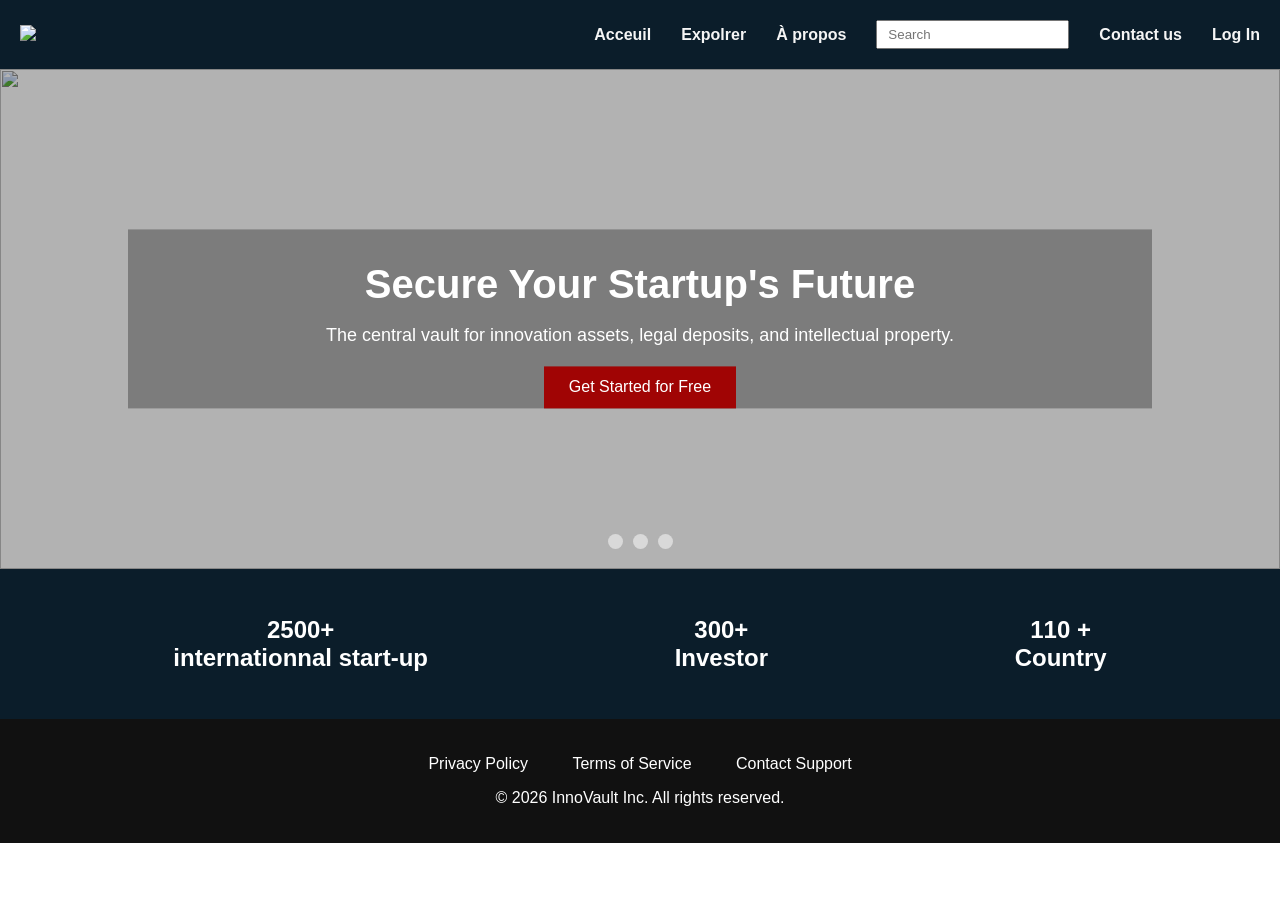
==== index.html @ d535e53a "add index and css" ====
<!DOCTYPE html>
<html>
    <head>
        <meta charset="utf-8">
        <title>InnoVault</title>
        <link rel="stylesheet" href="style/index.css">
        <script src="login.js"></script>
    </head>
    <body>
        <header>
            <nav class="navbar">
                <div class="logo"><a href="index.html"><img src="assets\logo_image.png" style="width: 150px;"></a></div>
                <ul class="list-ul">
                    <a href="#">Acceuil</a>
                    <a href="#">Expolrer</a>
                    <a href="#">À propos</a>
                    <input type="text" placeholder="Search" id="search-bar">
                    <a href="#">Contact us</a>
                    <a href="login.html">Log In</a>
                </ul>
            </nav>
        </header>
        <main>
            <section class="slider-container">
                <input type="radio" name="slider" id="slide1" checked>
                <input type="radio" name="slider" id="slide2">
                <input type="radio" name="slider" id="slide3">
                <div class="hero-overlay">
                    <h1>Secure Your Startup's Future</h1>
                    <p>The central vault for innovation assets, legal deposits, and intellectual property.</p>
                    <button class="cta-btn" onclick="">Get Started for Free</button>
                </div>
                </div>
                <div class="slides">
                    <img src="assets/Gitex 1.jpeg" class="img" id="img1">
                    <img src="assets/Event 2.jpg" class="img" id="img2">
                    <img src="assets/Event 3.jpg" class="img" id="img3">
                </div>

                <div class="navigation">
                    <label for="slide1" class="nav-btn"></label>
                    <label for="slide2" class="nav-btn"></label>
                    <label for="slide3" class="nav-btn"></label>
                </div>
            </section>
    </div>
            <section class="status">
                <div class="status-containar">
                    <h2 id="status">2500+ <br>internationnal start-up</h2>
                    <h2 id="status">300+ <br>Investor</h2>
                    <h2 id="status">110 + <br> Country </h2>
                </div>
            </section>
             
        </main>
        <footer>
            <div class="footer-content">
                <ul class="footer-links">
                    <a href="#">Privacy Policy</a>
                    <a href="#">Terms of Service</a>
                    <a href="#">Contact Support</a>
                </ul>
                <p>&copy; 2026 InnoVault Inc. All rights reserved.</p>

            </div>
        </footer>
    </body>
</html>
---- style/index.css ----
body {
        margin: 0;
        font-family: Arial, sans-serif;
    }

    /* HEADER */
    header {
        background-color: #0b1d2a;
        padding: 20px;
    }

    .navbar {
        display: flex;
        justify-content: space-between;
        align-items: center;
    }

    .logo img {
        width: 150px;
    }

    .list-ul {
        list-style: none;
        display: flex;
        gap: 30px;
        align-items: center;
        margin: 0;
        padding: 0;
    }

    .list-ul a {
        color: #f5f5f5;
        text-decoration: none;
        font-weight: bold;
    }

    .list-ul a:hover {
        color: #d4af37;
    }

    #search-bar {
        padding: 5px 10px;
    }

    /* SLIDER */
    .slider-container {
        width: 100%;
        height: 500px;
        overflow: hidden;
        position: relative;
    }

    input[type="radio"] {
        display: none;
    }

    .slides {
        display: flex;
        width: 300%;
        height: 100%;
        transition: transform 0.5s ease-in-out;
        position: relative;
        z-index: 0;
    }

    .img {
        width: 100%;
        height: 100%;
        object-fit: cover;
    }

    /* SLIDE MOVEMENT */
    #slide1:checked ~ .slides {
        transform: translateX(0);
    }

    #slide2:checked ~ .slides {
        transform: translateX(-33.33%);
    }

    #slide3:checked ~ .slides {
        transform: translateX(-66.66%);
    }

    /* DARK OVERLAY */
    .slider-container::before {
        content: "";
        position: absolute;
        top: 0;
        left: 0;
        width: 100%;
        height: 100%;
        background: rgba(0, 0, 0, 0.3);
        z-index: 1;
    }

    /* HERO ON TOP OF SLIDER */
    .hero-overlay {
        position: absolute;
        top: 50%;
        left: 50%;
        transform: translate(-50%, -50%);
        text-align: center;
        color: white;
        background-color: rgba(0, 0, 0, 0.3);
        z-index: 2;
        width: 80%;
    }

    .hero-overlay h1 {
        font-size: 40px;
        margin-bottom: 15px;
    }

    .hero-overlay p {
        font-size: 18px;
        margin-bottom: 20px;
    }

    .cta-btn {
        padding: 12px 25px;
        background: #a00404;
        color: white;
        border: none;
        cursor: pointer;
        font-size: 16px;
    }

    .cta-btn:hover {
        background: #800303;
    }

    /* NAV DOTS */
    .navigation {
        position: absolute;
        bottom: 15px;
        width: 100%;
        display: flex;
        justify-content: center;
        z-index: 2;
    }

    .nav-btn {
        width: 15px;
        height: 15px;
        background: rgba(255, 255, 255, 0.5);
        margin: 5px;
        border-radius: 50%;
        cursor: pointer;
    }

    .nav-btn:hover {
        background: white;
    }

    /* STATUS */
    /* Stats bar */
    .status {
        color: white;
    }
    #status:hover {
        color: #d4af37;
        cursor: pointer;
    }
    .status-containar {
        display: flex;
        justify-content: space-around;
        padding: 50px;
        height: 50px;
        background-color: #0b1d2a;
        text-align: center;
        align-items: center;
    }
    /* FOOTER */
    footer {
        background: #111;
        color: white;
        text-align: center;
        padding: 20px;
    }

    .footer-links {
        list-style: none;
        padding: 0;
    }

    .footer-links li {
        display: inline;
        margin: 0 10px;
    }

    .footer-links a {
        color: white;
        text-decoration: none;
        padding-inline: 20px;
    }
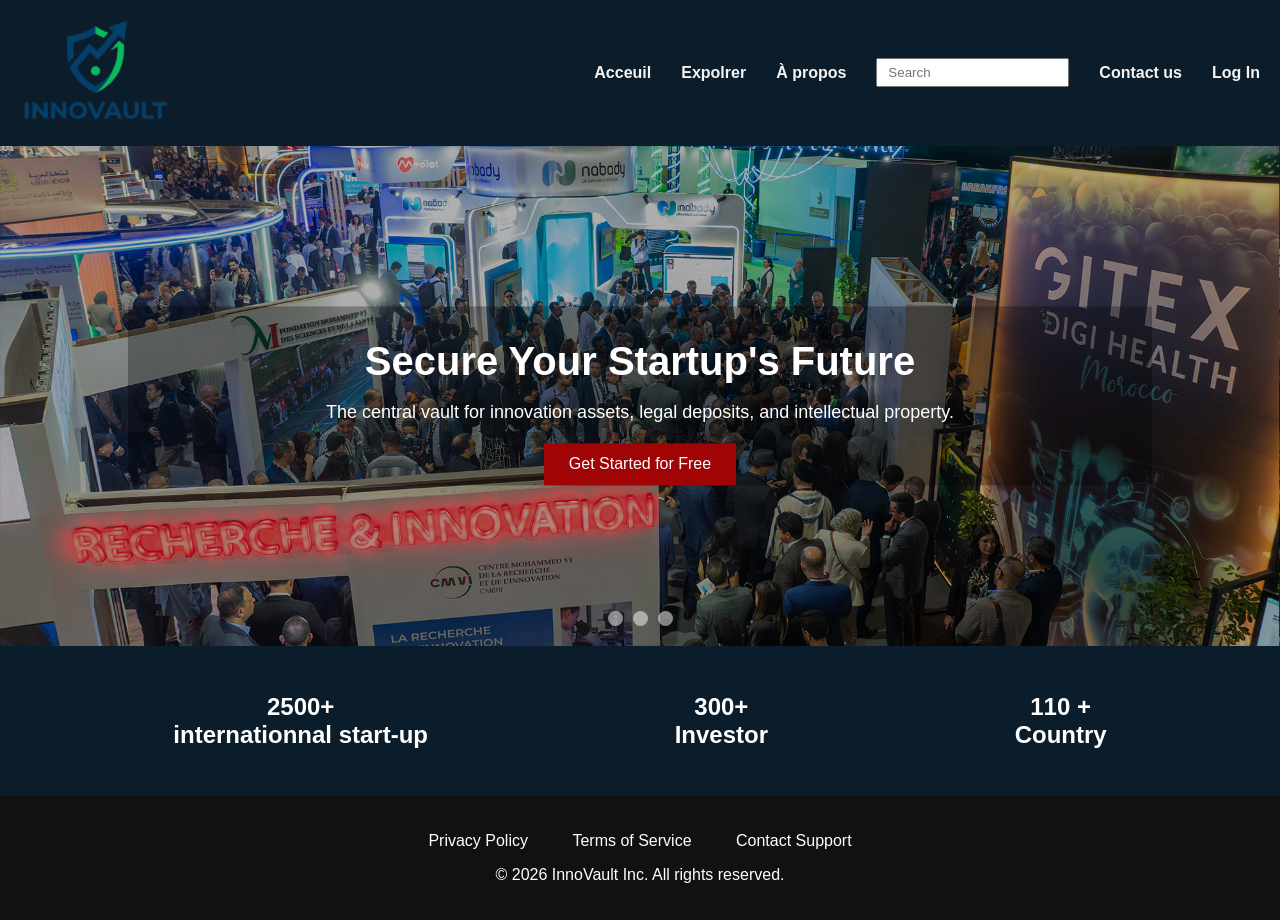
==== commit 047c9792: "modification" ====
--- a/index.html
+++ b/index.html
@@ -12,10 +12,10 @@
                 <div class="logo"><a href="index.html"><img src="assets\logo_image.png" style="width: 150px;"></a></div>
                 <ul class="list-ul">
                     <a href="#">Acceuil</a>
-                    <a href="#">Expolrer</a>
-                    <a href="#">À propos</a>
+                    <a href="explorer.html">Expolrer</a>
+                    <a href="About us.html">À propos</a>
                     <input type="text" placeholder="Search" id="search-bar">
-                    <a href="#">Contact us</a>
+                    <a href="contact.html">Contact us</a>
                     <a href="login.html">Log In</a>
                 </ul>
             </nav>
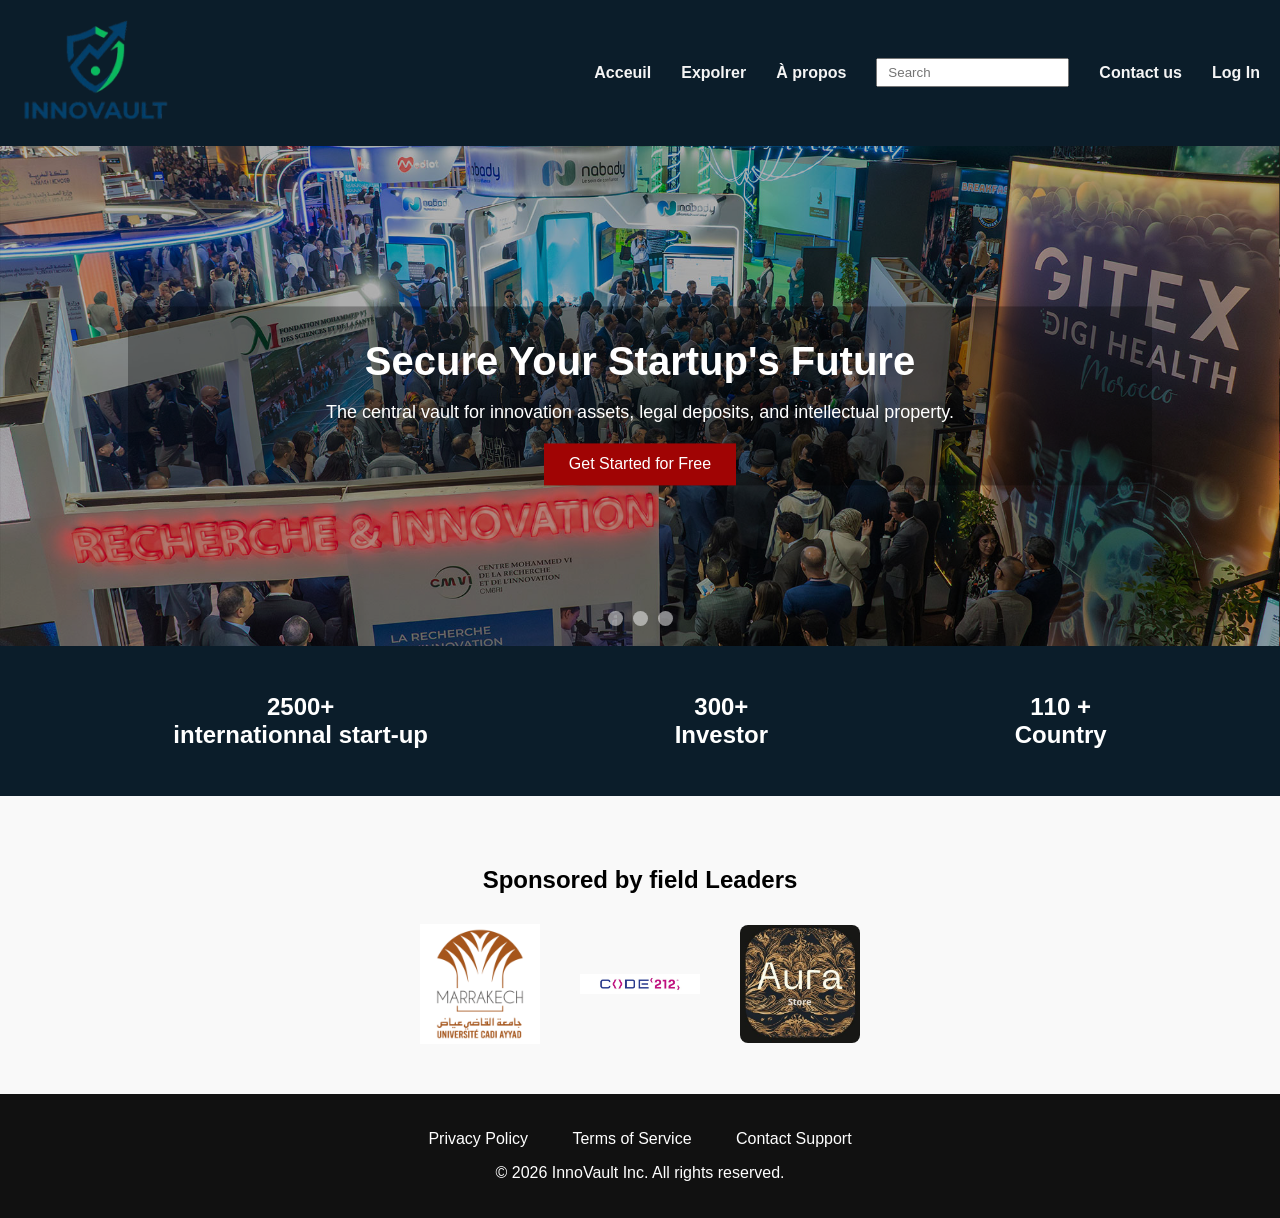
==== commit cb64ed55: "add" ====
--- a/index.html
+++ b/index.html
@@ -13,7 +13,7 @@
                 <ul class="list-ul">
                     <a href="#">Acceuil</a>
                     <a href="explorer.html">Expolrer</a>
-                    <a href="About us.html">À propos</a>
+                    <a href="About_us.html">À propos</a>
                     <input type="text" placeholder="Search" id="search-bar">
                     <a href="contact.html">Contact us</a>
                     <a href="login.html">Log In</a>
@@ -28,8 +28,10 @@
                 <div class="hero-overlay">
                     <h1>Secure Your Startup's Future</h1>
                     <p>The central vault for innovation assets, legal deposits, and intellectual property.</p>
-                    <button class="cta-btn" onclick="">Get Started for Free</button>
-                </div>
+                    <a href="login.html?mode=signup">
+                        <button class="cta-btn" id="signupBtn" onclick=goToSignup()>Get Started for Free</button>
+                    </a>    
+                    </div>
                 </div>
                 <div class="slides">
                     <img src="assets/Gitex 1.jpeg" class="img" id="img1">
@@ -51,6 +53,14 @@
                     <h2 id="status">110 + <br> Country </h2>
                 </div>
             </section>
+            <section class="sponsors">
+                <h2>Sponsored by field Leaders</h2>
+                <div class="sponsor-logos">
+                    <img src="assets/sponsor_1.png">
+                    <img src="assets/sponsor_2.jpg">
+                    <img src="assets/sponsor_3.jpg"  class="sponsor_3">
+                </div>
+            </section>
              
         </main>
         <footer>
--- a/style/index.css
+++ b/style/index.css
@@ -153,7 +153,6 @@
         background: white;
     }
 
-    /* STATUS */
     /* Stats bar */
     .status {
         color: white;
@@ -171,6 +170,36 @@
         text-align: center;
         align-items: center;
     }
+    .sponsors {
+    text-align: center;
+    padding: 50px 20px;
+    background-color: #f9f9f9;
+    }
+
+    .sponsors h2 {
+        margin-bottom: 30px;
+        font-size: 24px;
+    }
+
+    .sponsor-logos {
+        display: flex;
+        justify-content: center;
+        align-items: center;
+        gap: 40px;
+    }
+    .sponsor_3 {
+        border-radius: 8px;
+    }
+
+    .sponsor-logos img {
+        width: 120px;
+        transition: 0.3s ease;
+    }
+
+    .sponsor-logos img:hover {
+        opacity: 1;
+        transform: scale(1.05);
+    }
     /* FOOTER */
     footer {
         background: #111;
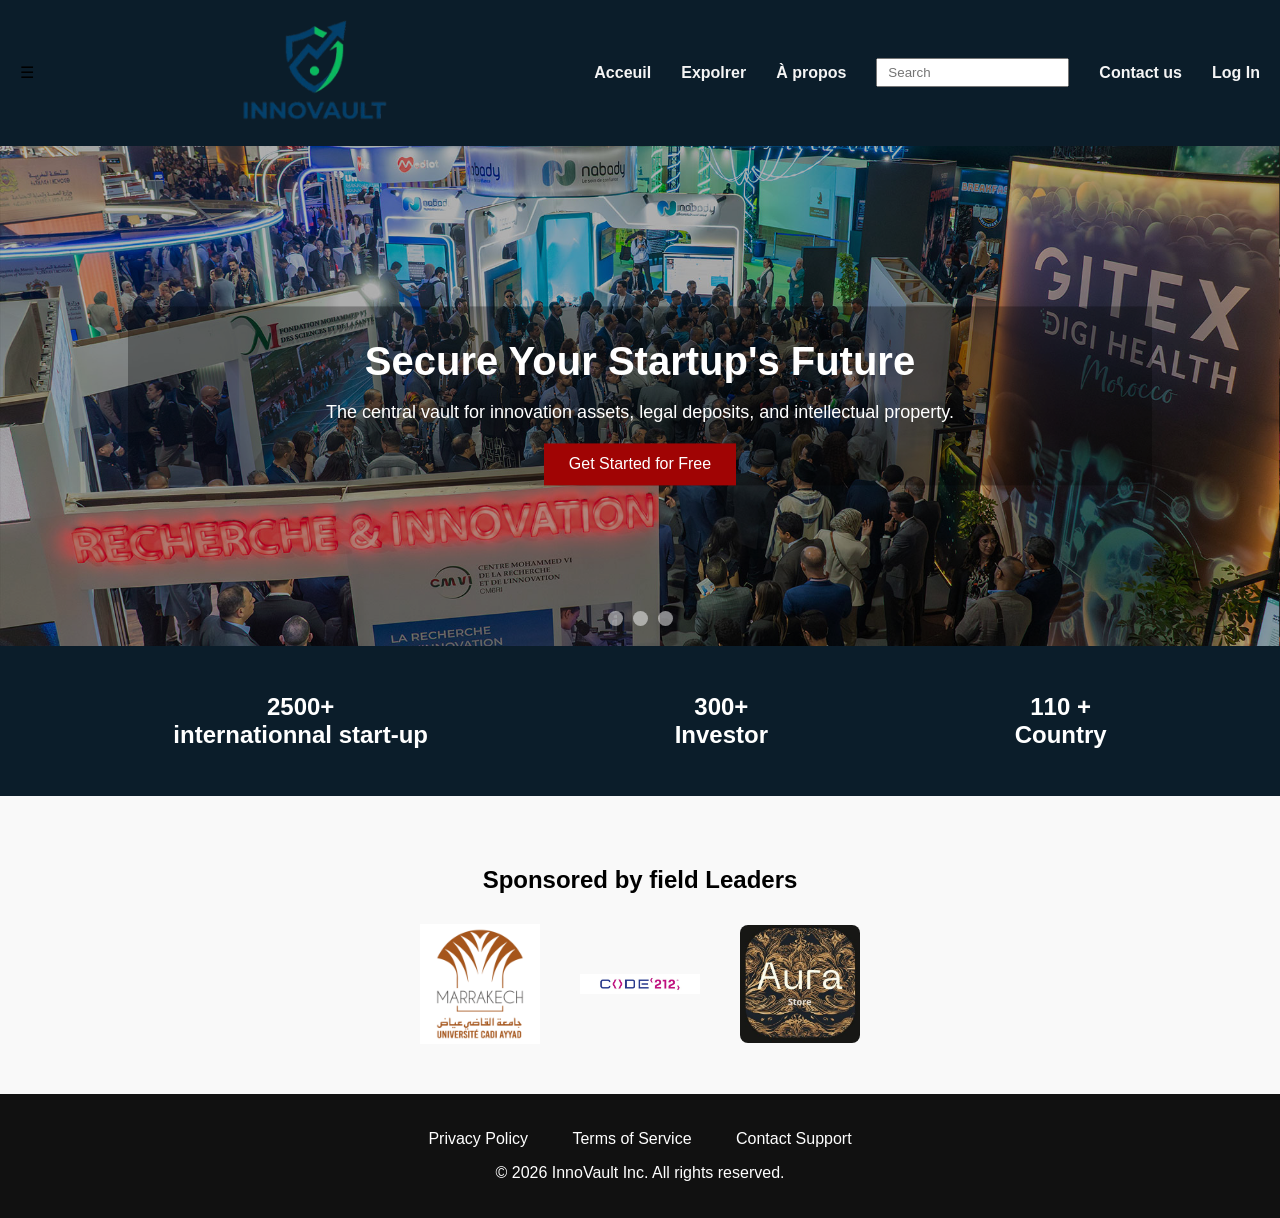
==== commit 1477fa89: "modifier" ====
--- a/index.html
+++ b/index.html
@@ -4,13 +4,18 @@
         <meta charset="utf-8">
         <title>InnoVault</title>
         <link rel="stylesheet" href="style/index.css">
-        <script src="login.js"></script>
+        <script src="script/index.js"></script>
+        <link rel="icon" type="image/x-icon" href="assets/logo_image.png">
     </head>
     <body>
         <header>
+
             <nav class="navbar">
+                <div class="menu-toggle" id="menuToggle" onclick="toggleMenu()">
+                    ☰
+                </div>
                 <div class="logo"><a href="index.html"><img src="assets\logo_image.png" style="width: 150px;"></a></div>
-                <ul class="list-ul">
+                <ul class="list-ul" id="navLinks">
                     <a href="#">Acceuil</a>
                     <a href="explorer.html">Expolrer</a>
                     <a href="About_us.html">À propos</a>
@@ -29,9 +34,8 @@
                     <h1>Secure Your Startup's Future</h1>
                     <p>The central vault for innovation assets, legal deposits, and intellectual property.</p>
                     <a href="login.html?mode=signup">
-                        <button class="cta-btn" id="signupBtn" onclick=goToSignup()>Get Started for Free</button>
+                        <button class="cta-btn" id="signupBtn">Get Started for Free</button>
                     </a>    
-                    </div>
                 </div>
                 <div class="slides">
                     <img src="assets/Gitex 1.jpeg" class="img" id="img1">
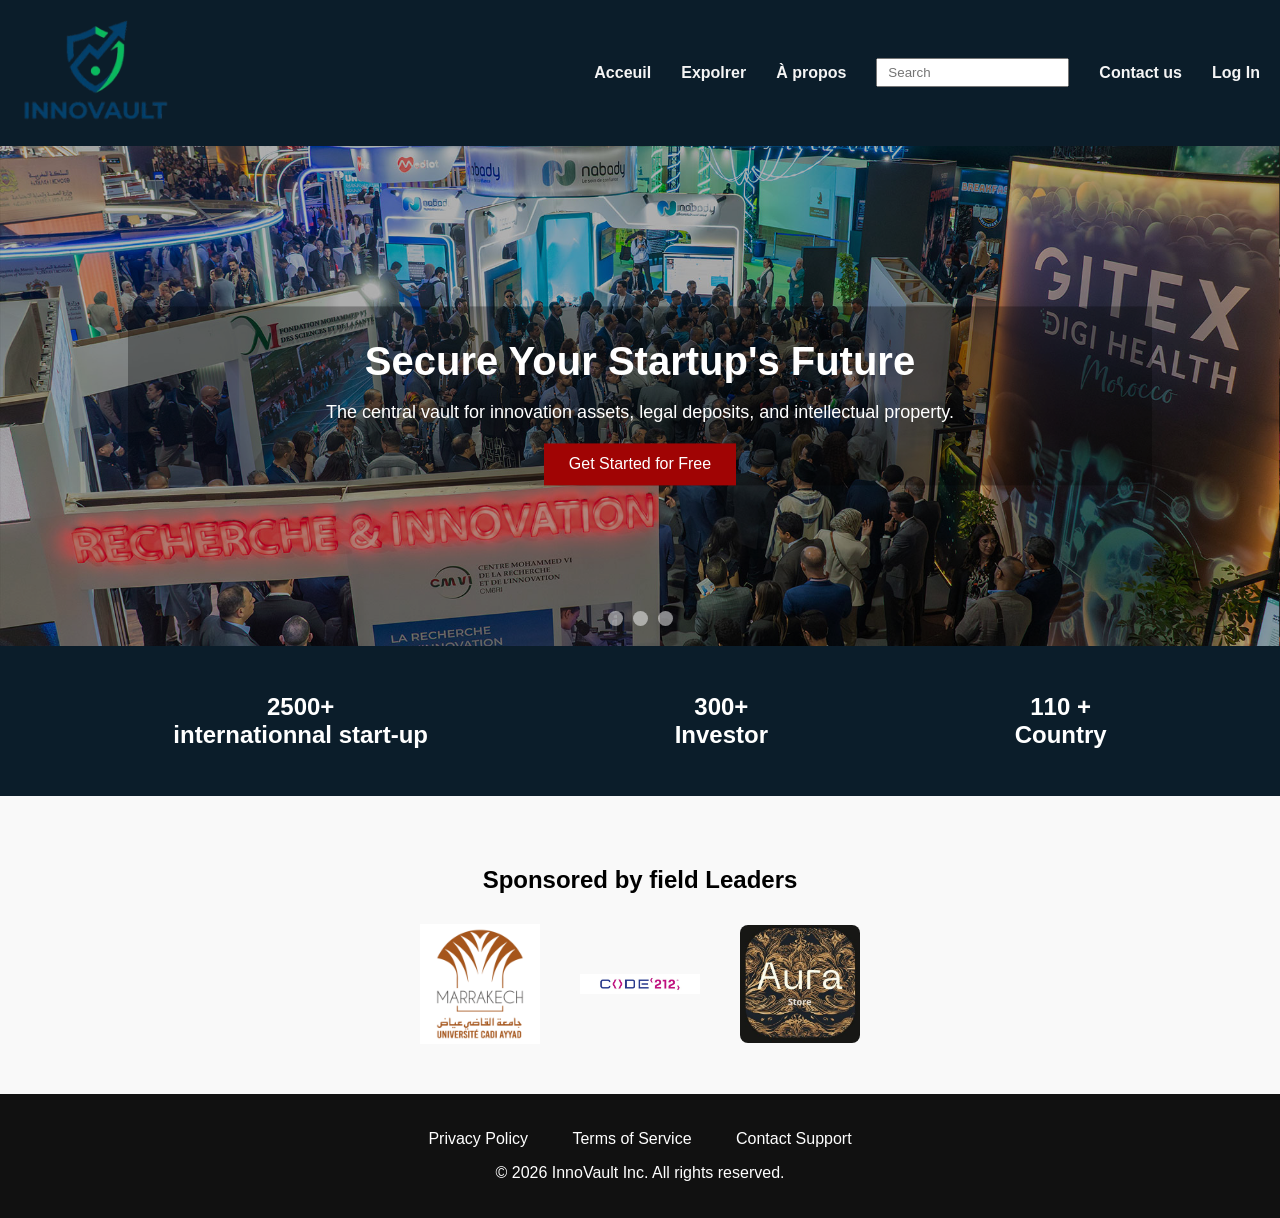
==== commit 2173db5f: "modify" ====
--- a/index.html
+++ b/index.html
@@ -9,7 +9,6 @@
     </head>
     <body>
         <header>
-
             <nav class="navbar">
                 <div class="menu-toggle" id="menuToggle" onclick="toggleMenu()">
                     ☰
--- a/style/index.css
+++ b/style/index.css
@@ -152,7 +152,11 @@
     .nav-btn:hover {
         background: white;
     }
-
+    .menu-toggle {
+        display: none;
+        font-size: 28px;
+        cursor: pointer;
+    }
     /* Stats bar */
     .status {
         color: white;
@@ -222,4 +226,69 @@
         color: white;
         text-decoration: none;
         padding-inline: 20px;
-    }+    }
+@media (max-width: 768px) {
+
+    .menu-toggle {
+        display: block;
+    }
+
+    .nav-links {
+        display: none;
+        position: absolute;
+        top: 100%;
+        left: 0;
+        width: 100%;
+        flex-direction: column !important;
+        align-items: center;
+    }
+
+    .nav-links.show {
+        display: flex;
+    }
+
+    .nav-links li {
+        width: 100%;
+        text-align: center;
+        padding: 15px 0;
+        border-top: 1px solid rgba(255,255,255,0.15);
+    }
+
+    .nav-links a {
+        display: block;
+        width: 100%;
+        color: white;
+        text-decoration: none;
+    } 
+    
+
+    #navLinks {
+        display: none;
+        width: 100%;
+    }
+
+    #navLinks.show {
+        display: block;
+    }
+
+    #navLinks a {
+        display: block;
+        width: 100%;
+        padding: 15px;
+        border-top: 1px solid rgba(255,255,255,0.2);
+        text-align: center;
+    }
+    #search-bar {
+        display: none;
+    }
+    #navLinks a {
+        display: block;
+        width: 100%;
+        color: white;
+        text-decoration: none;
+        transition: color 0.3s;
+    }
+    #navLinks a:hover {
+        color: #d4af37;
+    }
+}
